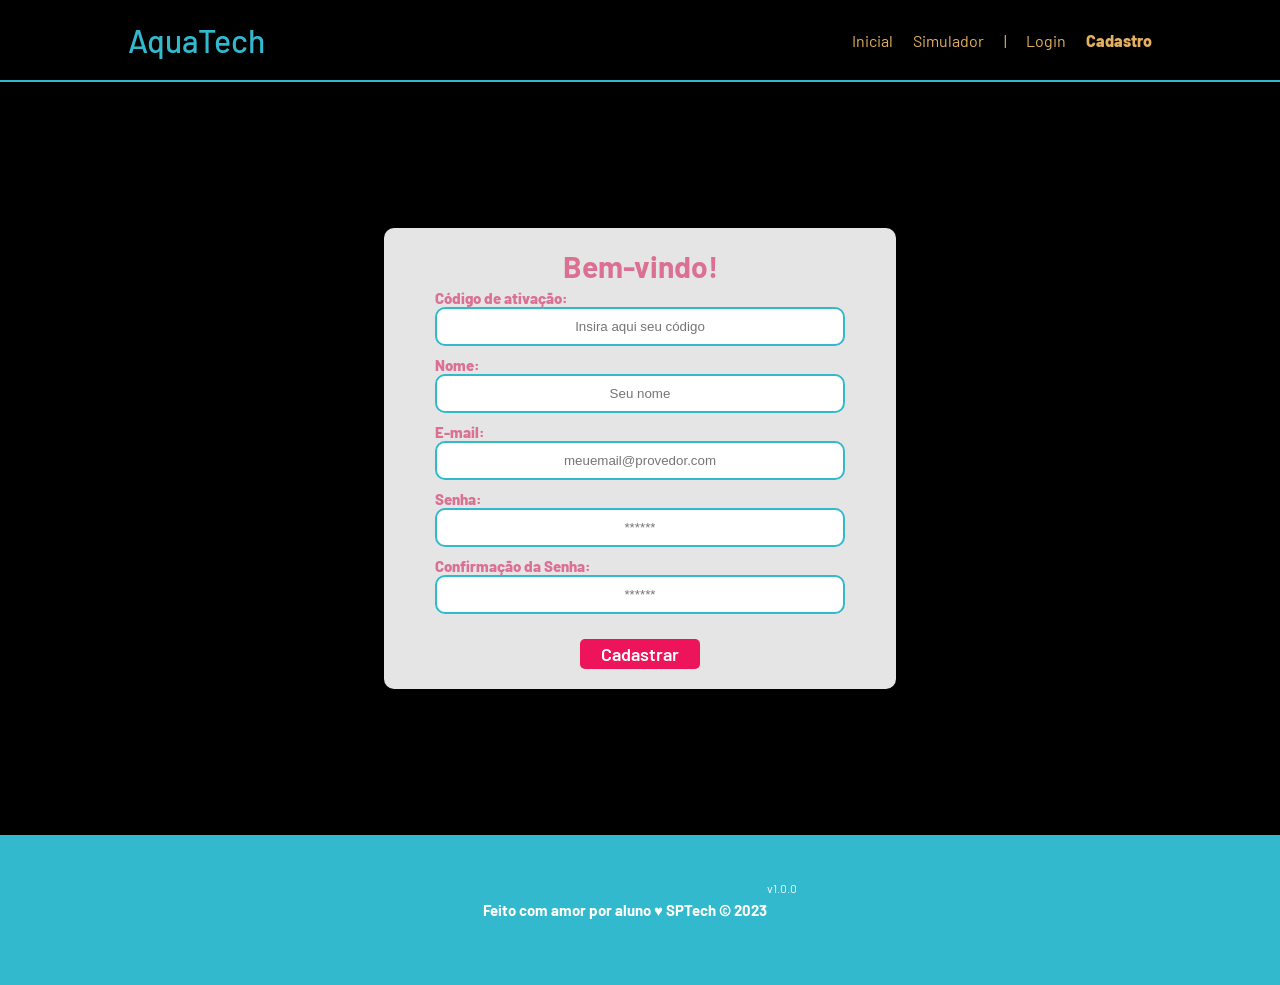
==== public/cadastro.html @ fe88e1b0 "Add Web-Data-Viz ao repositorio." ====
<!DOCTYPE html>
<html lang="pt-br">

<head>
  <meta charset="UTF-8" />
  <meta http-equiv="X-UA-Compatible" content="IE=edge" />
  <meta name="viewport" content="width=device-width, initial-scale=1.0" />

  <title>AquaTech | Cadastro</title>

  <script src="./js/sessao.js"></script>

  <link rel="stylesheet" href="./css/estilo.css" />
  <link rel="icon" href="./assets/icon/favicon2.ico" />
  <link rel="preconnect" href="https://fonts.gstatic.com" />
</head>

<body onload="listar()">
  <!--header inicio-->
  <div class="header">
    <div class="container">
      <h1 class="titulo">AquaTech</h1>
      <ul class="navbar">
        <li>
          <a href="index.html">Inicial</a>
        </li>
        <li>
          <a href="simulador.html">Simulador</a>
        </li>
        <li>|</li>
        <li>
          <a href="login.html">Login</a>
        </li>
        <li class="agora">
          <a href="#">Cadastro</a>
        </li>
      </ul>
    </div>
  </div>
  <!--header fim-->

  <div class="login">
    <div class="alerta_erro">
      <div class="card_erro" id="cardErro">
        <span id="mensagem_erro"></span>
      </div>
    </div>
    <div class="container">
      <div class="card card-cadastro">
        <h2>Bem-vindo!</h2>
        <div class="formulario">
          <!--
                         Para inserir mais um campo, copie uma das inputs abaixo.
                         Assim que inserir vá para o script abaixo.
                     -->
          <div class="campo">
            <span>Código de ativação:</span>
            <input id="codigo_input" type="text" placeholder="Insira aqui seu código" />
          </div>
          <div class="campo">
            <span>Nome:</span>
            <input id="nome_input" type="text" placeholder="Seu nome" />
          </div>
          <div class="campo">
            <span>E-mail:</span>
            <input id="email_input" type="text" placeholder="meuemail@provedor.com" />
          </div>
          <div class="campo">
            <span>Senha:</span>
            <input id="senha_input" type="password" placeholder="******" />
          </div>
          <div class="campo">
            <span>Confirmação da Senha:</span>
            <input id="confirmacao_senha_input" type="password" placeholder="******" />
          </div>
          <button class="botao" onclick="cadastrar()">Cadastrar</button>
        </div>
        <div id="div_aguardar" class="loading-div">
          <img src="./assets/circle-loading.gif" id="loading-gif" />
        </div>

        <div id="div_erros_login"></div>
      </div>
    </div>
  </div>

  <!--footer inicio-->
  <div class="footer">
    <div class="container">
      <h4>Feito com amor por aluno &hearts; SPTech &copy; 2023</h4>
      <span class="version">v1.0.0</span>
    </div>
  </div>
  <!--footer fim-->
</body>

</html>

<script>

  // Array para armazenar empresas cadastradas para validação de código de ativação 
  let listaEmpresasCadastradas = [];

  function cadastrar() {
    // aguardar();

    //Recupere o valor da nova input pelo nome do id
    // Agora vá para o método fetch logo abaixo
    var nomeVar = nome_input.value;
    var emailVar = email_input.value;
    var senhaVar = senha_input.value;
    var confirmacaoSenhaVar = confirmacao_senha_input.value;
    var codigoVar = codigo_input.value;
    var idEmpresaVincular

    // Verificando se há algum campo em branco
    if (
      nomeVar == "" ||
      emailVar == "" ||
      senhaVar == "" ||
      confirmacaoSenhaVar == "" ||
      codigoVar == ""
    ) {
      cardErro.style.display = "block";
      mensagem_erro.innerHTML =
        "(Mensagem de erro para todos os campos em branco)";

      finalizarAguardar();
      return false;
    } else {
      setInterval(sumirMensagem, 5000);
    }

    // Verificando se o código de ativação é de alguma empresa cadastrada
    for (let i = 0; i < listaEmpresasCadastradas.length; i++) {
      if (listaEmpresasCadastradas[i].codigo_ativacao == codigoVar) {
        idEmpresaVincular = listaEmpresasCadastradas[i].id
        console.log("Código de ativação válido.");
        break;
      } else {
        cardErro.style.display = "block";
        mensagem_erro.innerHTML = "(Mensagem de erro para código inválido)";
        finalizarAguardar();
      }
    }

    // Enviando o valor da nova input
    fetch("/usuarios/cadastrar", {
      method: "POST",
      headers: {
        "Content-Type": "application/json",
      },
      body: JSON.stringify({
        // crie um atributo que recebe o valor recuperado aqui
        // Agora vá para o arquivo routes/usuario.js
        nomeServer: nomeVar,
        emailServer: emailVar,
        senhaServer: senhaVar,
        idEmpresaVincularServer: idEmpresaVincular
      }),
    })
      .then(function (resposta) {
        console.log("resposta: ", resposta);

        if (resposta.ok) {
          cardErro.style.display = "block";

          mensagem_erro.innerHTML =
            "Cadastro realizado com sucesso! Redirecionando para tela de Login...";

          setTimeout(() => {
            window.location = "login.html";
          }, "2000");

          limparFormulario();
          finalizarAguardar();
        } else {
          throw "Houve um erro ao tentar realizar o cadastro!";
        }
      })
      .catch(function (resposta) {
        console.log(`#ERRO: ${resposta}`);
        finalizarAguardar();
      });

    return false;
  }

  // Listando empresas cadastradas 
  function listar() {
    fetch("/empresas/listar", {
      method: "GET",
    })
      .then(function (resposta) {
        resposta.json().then((empresas) => {
          empresas.forEach((empresa) => {
            listaEmpresasCadastradas.push(empresa);

            console.log("listaEmpresasCadastradas")
            console.log(listaEmpresasCadastradas[0].codigo_ativacao)
          });
        });
      })
      .catch(function (resposta) {
        console.log(`#ERRO: ${resposta}`);
      });
  }

  function sumirMensagem() {
    cardErro.style.display = "none";
  }
</script>
---- public/css/estilo.css ----
@import url('https://fonts.googleapis.com/css2?family=Barlow:ital,wght@0,100;0,200;0,300;0,400;0,500;0,600;0,700;0,800;0,900;1,100;1,200;1,300;1,400;1,500;1,600;1,700;1,800;1,900&display=swap');

body {
  margin: 0;
  padding: 0;
  font-family: 'Barlow', 'Segoe UI', 'Segoe UI', Tahoma, Geneva, Verdana, sans-serif;
  background-color: black;
}

:root {
  --tamanho-header: 80px;
  --tamanho-banner: calc(100vh - var(--tamanho-header) - var(--tamanho-footer) - 2px);
  --tamanho-simulador: calc(100vh - var(--tamanho-header) - var(--tamanho-footer) - 2px);
  --tamanho-login: calc(100vh - var(--tamanho-header) - var(--tamanho-footer) - 2px);
  --tamanho-footer: 65px;
}

.container {
  display: flex;
  width: 80%;
  margin: auto;
}

.header {
  height: var(--tamanho-header);
  border-bottom: 2px solid #32b9cd;
}

.header .container {
  justify-content: space-between;
  align-items: center;
  height: 100%;
}

.header a {
  text-decoration: none;
  color: #e3b062;
}

.agora {
  font-weight: 800;
}

.navbar {
  width: 300px;
  display: flex;
  align-items: center;
  justify-content: space-between;
  list-style: none;
  color: #e3b062;
}

.titulo {
  color: #32b9cd;
  width: fit-content;
  font-weight: 500;
}

.header h1 {
  margin: 0;
}

/* BANNER */

.banner {
  height: var(--tamanho-banner);
  color: white;
  background-image: url('../assets/imgs/bg-jelly-fish-para-home.png');
  background-size: cover;
}

.banner .container {
  justify-content: center;
  align-items: center;
  height: 100%;
}

.banner .container p {
  width: 50%;
  margin: 0;
  padding: 0;
  font-size: 36px;
}

.banner .container span {
  font-weight: 800;
}

/* MISSÃO VISÃO VALORES */

.social {
  background-color: #e5e5e5;
  display: flex;
}

.social .container {
  justify-content: center;
}

.box img {
  width: 170px;
}

.social .container .boxes {
  display: flex;
  justify-content: space-between;
  width: 100%;
  padding: 30px 0;
}

.social p {
  text-align: center;
}

.box {
  display: flex;
  flex-direction: column;
  align-items: center;
}

/* FOOTER */

.footer {
  background-color: #32b9cd;
  height: 150px;
  color: #fff;
  display: flex;
  font-size: 15px;
}

.footer .container {
  justify-content: center;
  text-align: center;
}

.footer .container .version {
  font-size: 12px;
}

/* LOGIN */

.login {
  height: var(--tamanho-login);
  background-image: url('../assets/imgs/bg-jelly-fish-para-home.png');
  background-size: cover;
}

.login .container {
  justify-content: center;
  align-items: center;
  height: 100%;
}

.card {
  width: 50%;
  background-color: #e5e5e5;
  border-radius: 10px;
  display: flex;
  align-items: center;
  justify-content: space-evenly;
  color: palevioletred;
  flex-direction: column;
  height: fit-content;
  padding: 20px 0;
}

.card h2 {
  margin: 0;
  font-size: 30px;
}

.formulario {
  display: flex;
  height: 90%;
  width: 80%;
  justify-content: space-around;
  flex-direction: column;
}

.formulario span {
  font-size: 15px;
  font-weight: 800;
}

.formulario input {
  border: 2px solid #32b9cd;
  text-align: center;
  border-radius: 10px;
  margin: 0;
}

.formulario select {
  border: 2px solid #32b9cd;
  background-color: white;
  color: gray;
  height: 36px;
  text-align: center;
  border-radius: 10px;
  margin: 0;
}

.campo {
  display: flex;
  flex-direction: column;
  justify-content: start;
  padding: 5px 0;
}

.botao {
  cursor: pointer;
  font-family: "Barlow", sans-serif;
  border: 0;
  border-radius: 5px;
  font-weight: 600;
  font-size: 18px;
  color: #fff;
  background-color: #ED145B;
  width: 120px;
  height: 30px;
  align-self: center;
  margin-top: 20px;
}

.loading-div {
  width: 50px;
  display: none;
}

.loading-div img {
  height: 50px;
  width: 50px;
}

#div_erros_login {
  display: none
}

/* FORMULARIO */

.alerta_erro{
  display: flex;
  justify-content: flex-end;
}

.card_erro {
  display: none;
  background-color: #fff;
  color: black;
  width: 230px;
  position: fixed;
  border-radius: 4px;
  border: #ED145B 3px solid;
  padding: 10px;
  margin-right: 10%;
}

.card_erro #mensagem_erro{
  font-weight: 500;
  font-size: 20px;
}

.formulario .tipo_campo {
  font-size: 20px;
  font-weight: 600 !important;
}

.formulario {
  display: flex;
  flex-direction: column;
}

input {
  margin-bottom: 10px;
  border: 2px solid #32b9cd;
  padding: 10px;
  text-align: center;
  border-radius: 10px;
}

.btn {
  font-family: "Barlow", sans-serif;
  border: 0;
  border-radius: 5px;
  font-weight: 600;
  font-size: 18px;
  padding: 10px 15px;
  color: white;
  background-color: #ED145B;
  width: 120px;
  align-self: center;
  margin-top: 5px;
}

.loading-div {
  width: 50px;
  margin: auto;
  display: none;
}

.loading-div img {
  height: 50px;
  width: 50px;
}

/* SIMULADOR */

.simulador {
  color: white;
}

.simulador .container {
  flex-direction: column;
  overflow: scroll; 
  height: var(--tamanho-simulador);
}

/* ALERTA */

#alerta {
  position: absolute;
  right: 0;
  bottom: 0;
}

.mensagem-alarme {
  background-color: white;
  border-radius: 5px;
  width: 300px;
  height: 80px;
  margin: 10px;
  padding: 10px 0;
  display: flex;
  justify-content: space-evenly;
  align-items: center;
}

.mensagem-alarme h3 {
  font-size: 14px;
  margin: 0;
}

.mensagem-alarme .informacao {
  width: 66%;
}

.alarme-sino {
  width: 48px;
  height: 48px;
  animation-name: bell;
  animation-duration: 4s;
  background-image: url('https://cdn-icons-png.flaticon.com/512/1157/1157000.png');
  background-size: cover;
  animation-iteration-count: infinite;
}

@keyframes bell {
  0%   {transform: rotate(25deg)}
  25%  {transform: rotate(-25deg)}
  50%  {transform: rotate(25deg)}
  75%  {transform: rotate(-25deg)}
  100% {transform: rotate(25deg)}
}
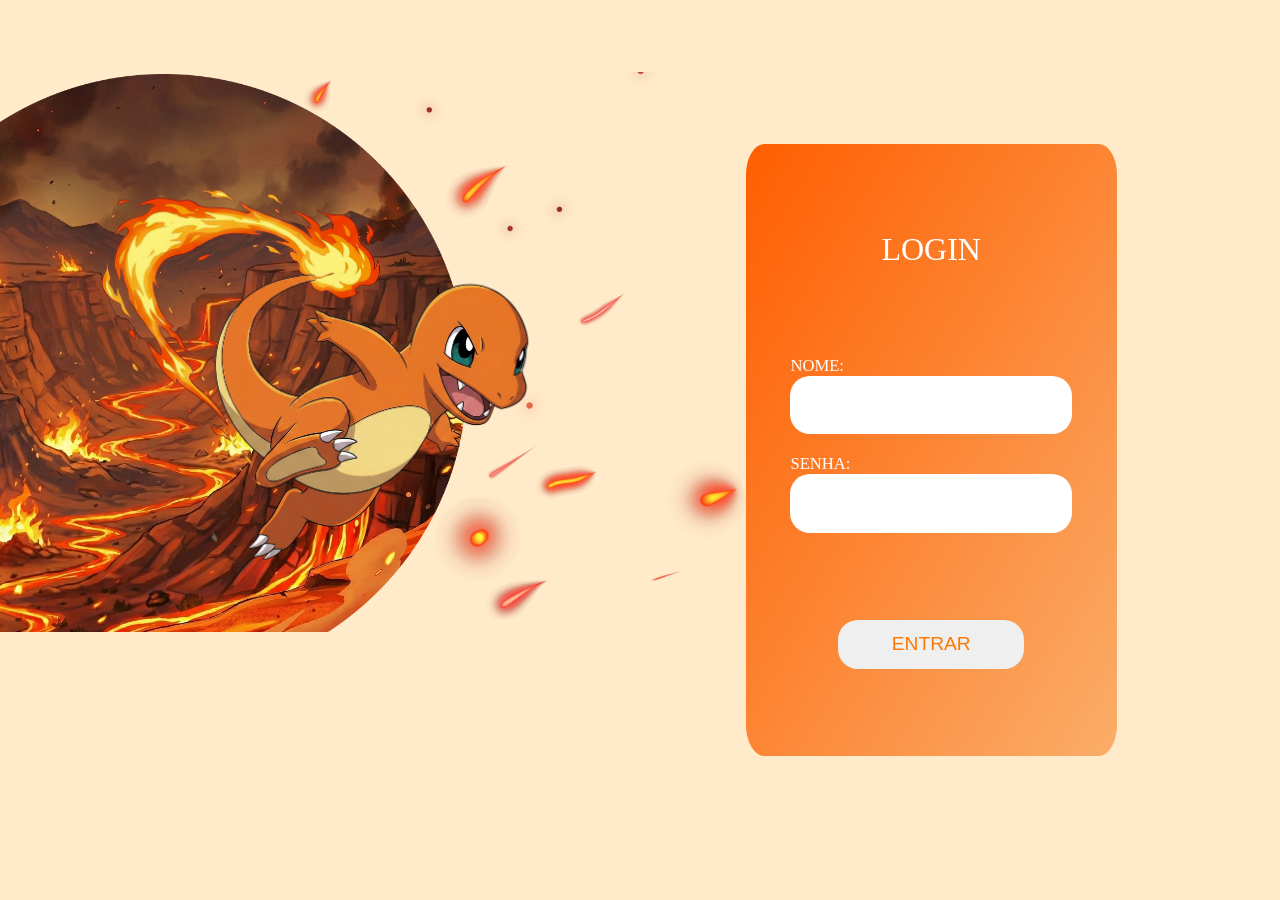
==== commit bbab0d4e: "tela de cadastro com responsividade" ====
--- a/public/cadastro.html
+++ b/public/cadastro.html
@@ -10,90 +10,37 @@
 
   <script src="./js/sessao.js"></script>
 
-  <link rel="stylesheet" href="./css/estilo.css" />
-  <link rel="icon" href="./assets/icon/favicon2.ico" />
+  <link rel="stylesheet" href="./css/cadastro.css" />
   <link rel="preconnect" href="https://fonts.gstatic.com" />
 </head>
 
 <body onload="listar()">
-  <!--header inicio-->
-  <div class="header">
-    <div class="container">
-      <h1 class="titulo">AquaTech</h1>
-      <ul class="navbar">
-        <li>
-          <a href="index.html">Inicial</a>
-        </li>
-        <li>
-          <a href="simulador.html">Simulador</a>
-        </li>
-        <li>|</li>
-        <li>
-          <a href="login.html">Login</a>
-        </li>
-        <li class="agora">
-          <a href="#">Cadastro</a>
-        </li>
-      </ul>
+
+    <div class="main">
+
+    <div class="container-imgs">
+        <img src="assets/imgs/Ellipse 1.png" class="fundo">
+        <img src="assets/imgs/particulasFogo.png" class="particulas">
+        <img src="assets/imgs/Charmander.png" class="charmander">
     </div>
-  </div>
-  <!--header fim-->
 
-  <div class="login">
-    <div class="alerta_erro">
-      <div class="card_erro" id="cardErro">
-        <span id="mensagem_erro"></span>
-      </div>
+
+    <div class="container-login">
+            <span class="login">LOGIN</span>
+
+            <span class="informações">
+             NOME: <br>
+            <input type="text" id="nome_input"> <br><br>
+
+            SENHA: <br>
+            <input type="text" id="senha_input"> <br>
+            </span>
+
+            <button id="entrar">ENTRAR </button>
     </div>
-    <div class="container">
-      <div class="card card-cadastro">
-        <h2>Bem-vindo!</h2>
-        <div class="formulario">
-          <!--
-                         Para inserir mais um campo, copie uma das inputs abaixo.
-                         Assim que inserir vá para o script abaixo.
-                     -->
-          <div class="campo">
-            <span>Código de ativação:</span>
-            <input id="codigo_input" type="text" placeholder="Insira aqui seu código" />
-          </div>
-          <div class="campo">
-            <span>Nome:</span>
-            <input id="nome_input" type="text" placeholder="Seu nome" />
-          </div>
-          <div class="campo">
-            <span>E-mail:</span>
-            <input id="email_input" type="text" placeholder="meuemail@provedor.com" />
-          </div>
-          <div class="campo">
-            <span>Senha:</span>
-            <input id="senha_input" type="password" placeholder="******" />
-          </div>
-          <div class="campo">
-            <span>Confirmação da Senha:</span>
-            <input id="confirmacao_senha_input" type="password" placeholder="******" />
-          </div>
-          <button class="botao" onclick="cadastrar()">Cadastrar</button>
-        </div>
-        <div id="div_aguardar" class="loading-div">
-          <img src="./assets/circle-loading.gif" id="loading-gif" />
-        </div>
+    </div>
 
-        <div id="div_erros_login"></div>
-      </div>
-    </div>
-  </div>
-
-  <!--footer inicio-->
-  <div class="footer">
-    <div class="container">
-      <h4>Feito com amor por aluno &hearts; SPTech &copy; 2023</h4>
-      <span class="version">v1.0.0</span>
-    </div>
-  </div>
-  <!--footer fim-->
 </body>
-
 </html>
 
 <script>
--- a/public/css/cadastro.css
+++ b/public/css/cadastro.css
@@ -0,0 +1,102 @@
+* {
+    margin: 0;
+    padding: 0;
+    box-sizing: border-box;
+
+}
+
+html, body {
+    background-color: #FFEAC9;
+    height: 100%;
+}
+
+.main{
+    display: flex;
+    justify-content: space-around;
+    height: 100%;
+
+}
+
+
+.container-imgs img {
+    position: absolute;
+}
+
+.fundo {
+    width: 36.49%;
+    top:8.2%;
+    left: 0%;
+    z-index: 2;
+
+}
+
+.particulas {
+   width: 75%;
+    top: 8%;
+    left: 11%;
+    z-index: 1;
+}
+
+.charmander {
+    width: 35%;
+    top: 18%;
+    left: 8%;
+    z-index: 3;
+}
+
+.container-login {
+
+    display: flex;
+    position: relative;
+    background: linear-gradient(to bottom right, #FF5E00, #FAAD69);
+    color: white;
+    height: 68%;
+    width: 29%;
+    min-width: 25%;
+    max-width: 29%;         
+    top: 16%;
+    left: 5%;
+    border-radius: 5%;
+    justify-content: space-evenly;
+    align-items: center;
+    flex-direction: column;
+    z-index: 2;
+}
+
+
+.login {
+    font-size: 2rem;
+    text-align: center;
+    font-size: clamp(1.8vw, 2.5vw, 3.1vw);
+
+}
+
+.informações {
+    font-size: clamp(1.2vw, 1.5vw, 1.3vw);
+
+}
+
+input {
+    width: 22vw;
+    height: 6.5vh;
+    border: none;
+    border-radius: 20px;
+    font-size: clamp(0.8vw, 1vw, 1.1vw);
+    
+}
+
+
+   button{
+    width: 50%;
+    height: 8%;
+    border: none;
+    border-radius: 20px;
+    font-size: clamp(1.2vw, 1.5vw, 1.8vw);
+    color: #ff7700;
+    padding: 0;
+}
+     
+     
+          
+
+          
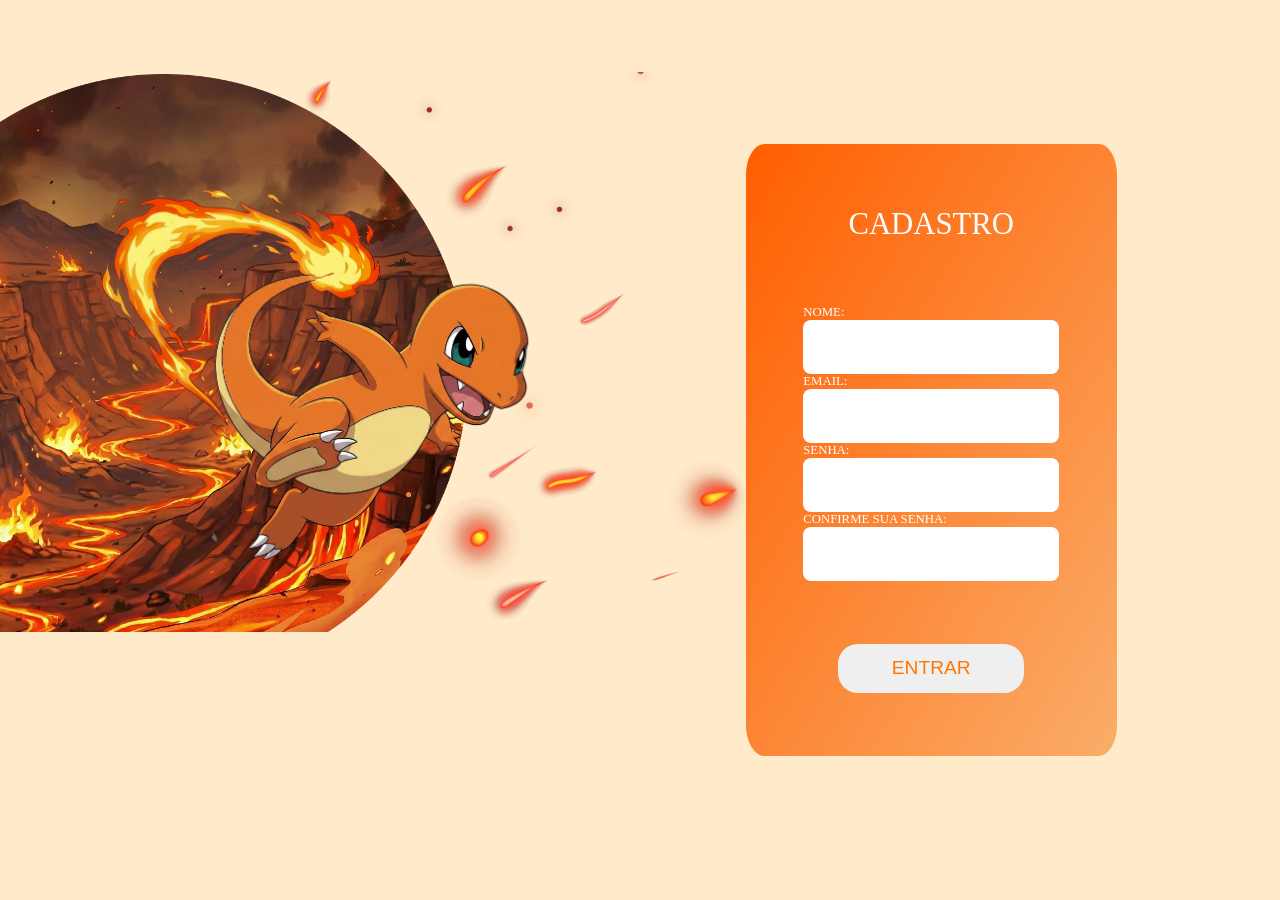
==== commit ce95fda1: "pequenos ajustes na tela de cadastro" ====
--- a/public/cadastro.html
+++ b/public/cadastro.html
@@ -6,13 +6,14 @@
   <meta http-equiv="X-UA-Compatible" content="IE=edge" />
   <meta name="viewport" content="width=device-width, initial-scale=1.0" />
 
-  <title>AquaTech | Cadastro</title>
+  <title>MetaDex | Cadastro</title>
 
   <script src="./js/sessao.js"></script>
 
   <link rel="stylesheet" href="./css/cadastro.css" />
   <link rel="preconnect" href="https://fonts.gstatic.com" />
 </head>
+
 
 <body onload="listar()">
 
@@ -26,14 +27,17 @@
 
 
     <div class="container-login">
-            <span class="login">LOGIN</span>
+            <span class="login">CADASTRO</span>
 
             <span class="informações">
              NOME: <br>
-            <input type="text" id="nome_input"> <br><br>
-
+            <input type="text" id="nome_input" autocomplete="off"> 
+             EMAIL: <br>
+             <input type="text" id="email_input" autocomplete="off"> 
             SENHA: <br>
-            <input type="text" id="senha_input"> <br>
+            <input type="password" id="senha_input" autocomplete="off"> 
+            CONFIRME SUA SENHA:
+            <input type="password" id="confSenha_input" autocomplete="off">
             </span>
 
             <button id="entrar">ENTRAR </button>
--- a/public/css/cadastro.css
+++ b/public/css/cadastro.css
@@ -67,21 +67,25 @@
 .login {
     font-size: 2rem;
     text-align: center;
-    font-size: clamp(1.8vw, 2.5vw, 3.1vw);
+    font-size: clamp(1.6vw, 2.4vw, 2.8vw);
 
 }
 
 .informações {
-    font-size: clamp(1.2vw, 1.5vw, 1.3vw);
+    display: flex;
+    font-size: clamp(0.8vw, 1vw, 1.1vw);
+    flex-direction: column;
+
 
 }
 
 input {
-    width: 22vw;
-    height: 6.5vh;
+    width: 20vw;
+    height: 6vh;
     border: none;
-    border-radius: 20px;
+    border-radius: 8px;
     font-size: clamp(0.8vw, 1vw, 1.1vw);
+    padding-left: 8px;
     
 }
 
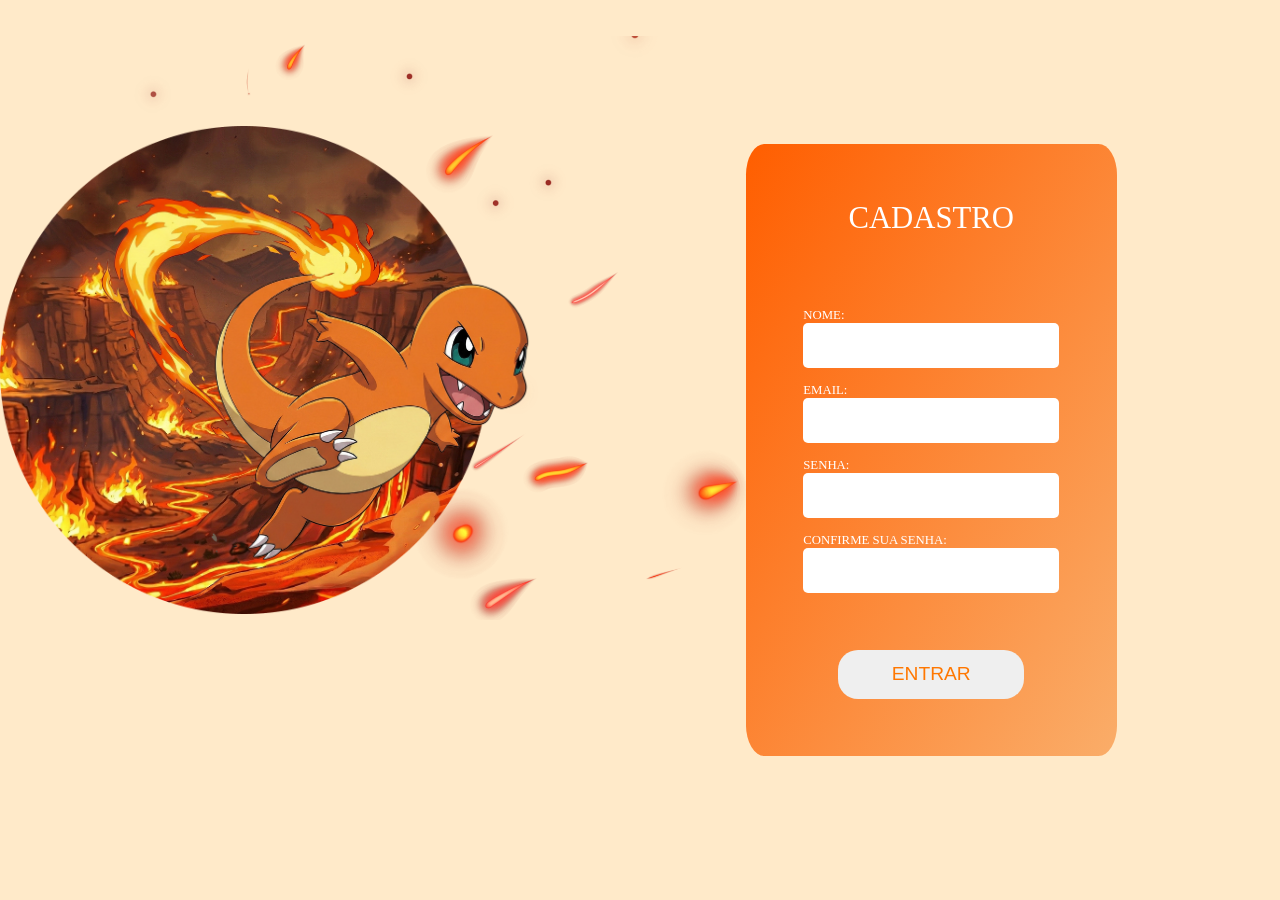
==== commit b71cc632: "front da tela de cadastro finalizada" ====
--- a/public/cadastro.html
+++ b/public/cadastro.html
@@ -5,6 +5,7 @@
   <meta charset="UTF-8" />
   <meta http-equiv="X-UA-Compatible" content="IE=edge" />
   <meta name="viewport" content="width=device-width, initial-scale=1.0" />
+  
 
   <title>MetaDex | Cadastro</title>
 
@@ -20,28 +21,41 @@
     <div class="main">
 
     <div class="container-imgs">
-        <img src="assets/imgs/Ellipse 1.png" class="fundo">
+        <img src="assets/imgs/FundoFOGO.png" class="fundo">
         <img src="assets/imgs/particulasFogo.png" class="particulas">
         <img src="assets/imgs/Charmander.png" class="charmander">
     </div>
 
 
     <div class="container-login">
-            <span class="login">CADASTRO</span>
+  
+    <span class="login">CADASTRO</span>
 
-            <span class="informações">
-             NOME: <br>
-            <input type="text" id="nome_input" autocomplete="off"> 
-             EMAIL: <br>
-             <input type="text" id="email_input" autocomplete="off"> 
-            SENHA: <br>
-            <input type="password" id="senha_input" autocomplete="off"> 
-            CONFIRME SUA SENHA:
-            <input type="password" id="confSenha_input" autocomplete="off">
-            </span>
+    <span class="informações">
 
-            <button id="entrar">ENTRAR </button>
+    <div class="ipt"> 
+    NOME: <br>
+    <input type="text" id="nome_input" autocomplete="off"> 
     </div>
+
+    <div class="ipt">
+      EMAIL: <br>
+     <input type="text" id="email_input" autocomplete="off"> 
+    </div> 
+
+    <div class="ipt">
+      SENHA: <br>
+    <input type="password" id="senha_input" autocomplete="off">  
+    </div> 
+
+    <div class="ipt">   
+    CONFIRME SUA SENHA:
+    <input type="password" id="confSenha_input" autocomplete="off">
+    </div> 
+
+    </span>
+    <button id="entrar">ENTRAR </button>
+    </div> 
     </div>
 
 </body>
--- a/public/css/cadastro.css
+++ b/public/css/cadastro.css
@@ -18,22 +18,24 @@
 }
 
 
+/* PARTE DAS IMAGENS CHARMANDER*/
+
 .container-imgs img {
     position: absolute;
 }
 
 .fundo {
-    width: 36.49%;
-    top:8.2%;
+    width: 38.11%;
+    top:14%;
     left: 0%;
     z-index: 2;
 
 }
 
 .particulas {
-   width: 75%;
-    top: 8%;
-    left: 11%;
+   width: 80%;
+    top: 4%;
+    left: 8%;
     z-index: 1;
 }
 
@@ -44,16 +46,29 @@
     z-index: 3;
 }
 
+.charmander {
+    animation: crescer 1.2s ease-out forwards;
+}
+
+@keyframes crescer {
+    from {
+        transform: scale(0.5);
+    }
+
+    to {
+        transform: scale(1);
+    }
+}
+
+
+/* PARTE DO CADASTRO */
 .container-login {
-
     display: flex;
     position: relative;
     background: linear-gradient(to bottom right, #FF5E00, #FAAD69);
     color: white;
     height: 68%;
-    width: 29%;
-    min-width: 25%;
-    max-width: 29%;         
+    width: 29%;     
     top: 16%;
     left: 5%;
     border-radius: 5%;
@@ -65,7 +80,6 @@
 
 
 .login {
-    font-size: 2rem;
     text-align: center;
     font-size: clamp(1.6vw, 2.4vw, 2.8vw);
 
@@ -75,18 +89,26 @@
     display: flex;
     font-size: clamp(0.8vw, 1vw, 1.1vw);
     flex-direction: column;
+    justify-content: center;
 
 
 }
 
 input {
     width: 20vw;
-    height: 6vh;
+    height: 5vh;
     border: none;
-    border-radius: 8px;
+    border-radius: 5px;
     font-size: clamp(0.8vw, 1vw, 1.1vw);
-    padding-left: 8px;
+    padding-left: 15px;
     
+}
+
+.ipt{
+    display: flex;
+    justify-content: center;
+    flex-direction: column;
+    padding-top: 15px;
 }
 
 
@@ -100,7 +122,66 @@
     padding: 0;
 }
      
-     
+  /* IPAD  MINI */
+
+
+  @media (max-width: 1024px){
+
+   .main{
+    display: flex;
+    justify-content: center;
+}
+
+
+    .container-login{
+    position: sticky;
+    width: 57vw;
+    height: 76vw;
+}
+
+    .login{
+    font-size: 35px;
+
+    }
+
+    input {
+    width: 320px;
+    height: 40px;
+}
+
+    .ipt{
+        font-size: 18px;
+
+    }
+
+.fundo {
+    width: 60%;
+    top:51%;
+    left: 8%;
+    z-index: 2;
+
+}
+
+.particulas {
+   width: 100%;
+    top: 50%;
+    left: 2%;
+    z-index: 1;
+}
+
+.charmander {
+    width: 45%;
+    top: 65%;
+    left: 2%;
+    z-index: 3;
+    transform: scaleX(-1) rotate(-15deg);
+
+}
+
+button{
+    font-size: 22px;
+}
+  }
           
 
           
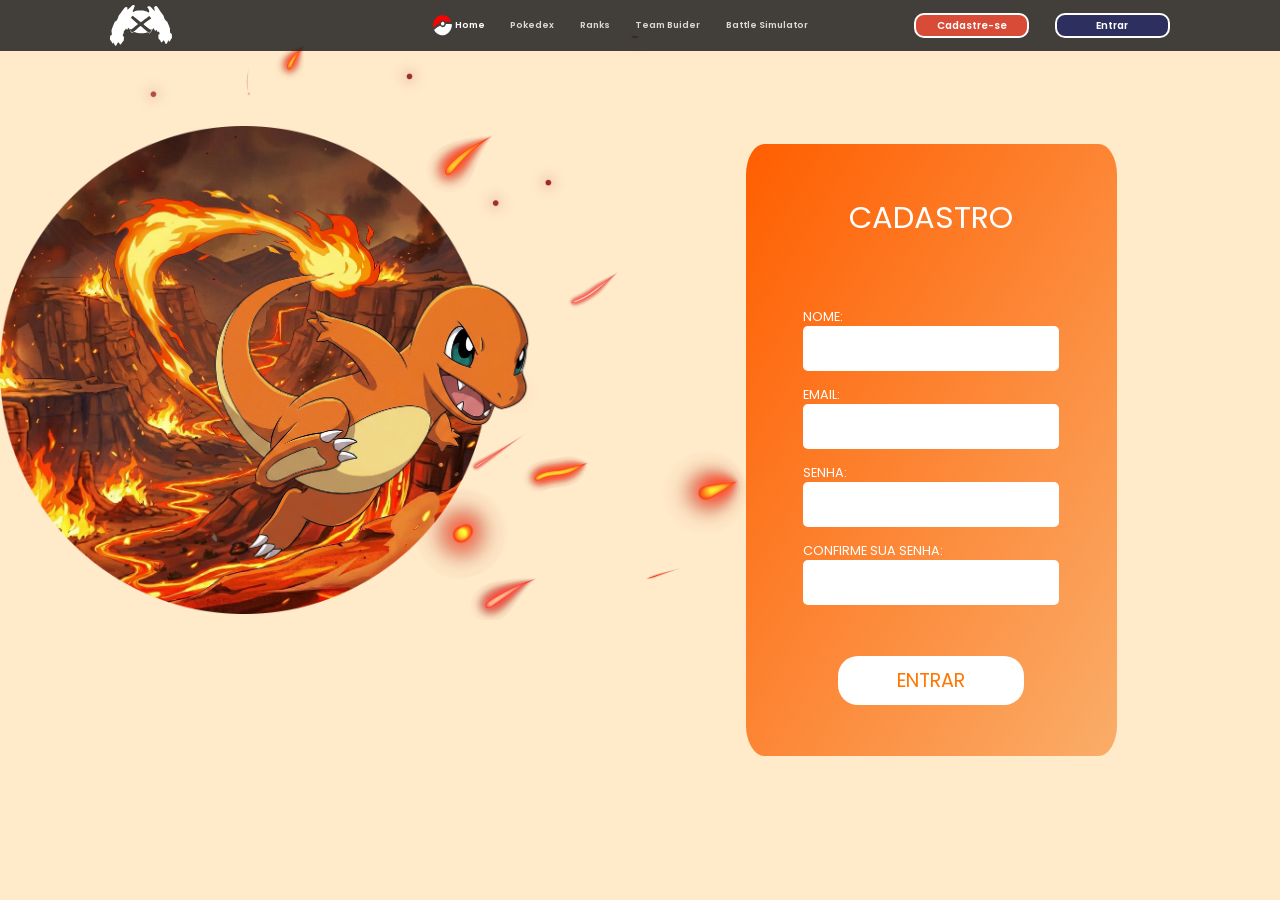
==== commit cb2101bc: "Conectando as paginas" ====
--- a/public/cadastro.html
+++ b/public/cadastro.html
@@ -11,12 +11,62 @@
 
   <script src="./js/sessao.js"></script>
 
+  <link rel="stylesheet" href="css/LandingPage.css">
+  <link rel="stylesheet" href="css/global.css">
   <link rel="stylesheet" href="./css/cadastro.css" />
   <link rel="preconnect" href="https://fonts.gstatic.com" />
+  <script src="js/sideBar.js"></script>
 </head>
 
 
-<body onload="listar()">
+<body>
+
+  <!-- Inicio Navbar -->
+
+    <nav class="Nav-Container">
+
+      <img onclick="Side('Open')" id="options" src="assets/icon/Icon-Hanburguer.svg" alt="">
+      <img id="logo" src="./assets/icon/Logo-Nav.svg" alt="">
+
+      <ul class="Nav-Options">
+        <li class="Selected" ><img src="./assets/icon/Icon-NavSelected.svg" alt=""><a href="index.html">Home</a></li> 
+        <li><a href="cadastro.html">Pokedex</a></li>
+        <li><a href="cadastro.html">Ranks</a></li>
+        <li><a href="cadastro.html">Team Buider</a></li>
+        <li><a href="cadastro.html">Battle Simulator</a></li>
+      </ul>
+
+      <div class="Button-Container">
+        <button class="Button-Nav Cadastro" onclick="window.location.href='./cadastro.html'" >Cadastre-se</button>
+        <button class="Button-Nav Login" onclick="window.location.href='./login.html'" >Entrar</button>
+      </div>
+    </nav>
+
+    <aside style="display: none;" class="Side-Container">
+      
+      <button onclick="Side('Close')"><img id="Close-Side" src="assets/icon/Icon-Close.svg" alt=""></button>
+
+      <div class="Side-Flex">
+        <div class="Perfil">
+
+          <img src="assets/icon/Icon-User.svg" alt="">
+          <button class="Button-Side Login-Side" onclick="window.location.href='./login.html'" >Entrar</button>
+
+        </div>
+
+        <ul class="Side-Options">
+          <li class="Selected" ><img src="./assets/icon/Icon-NavSelected.svg" alt=""><a href="index.html">Home</a></li> 
+          <li><a href="cadastro.html">Pokedex</a></li>
+          <li><a href="cadastro.html">Ranks</a></li>
+          <li><a href="cadastro.html">Team Buider</a></li>
+          <li><a href="cadastro.html">Battle Simulator</a></li>
+        </ul>
+
+        <img class="Side-Logo" src="./assets/icon/Logo-Nav.svg" alt="">
+      </div>
+    </aside>
+
+    <!-- Fim Navbar -->
 
     <div class="main">
 
--- a/public/css/LandingPage.css
+++ b/public/css/LandingPage.css
@@ -0,0 +1,994 @@
+/* Inicio Banner css */
+
+.Container{
+
+    grid-template-areas: 
+    "Banner"
+    "Card"
+    "Section"
+    "Footer"
+    ;
+
+}
+
+.Banner-Container{
+
+    grid-area: Banner;
+    display: grid;
+    grid-template-columns: 1fr 1fr;
+    grid-template-areas: "texto img";
+    background: linear-gradient(180deg, rgba(209, 62, 125, 0.25) 4.7%, rgba(45, 48, 95, 0.25) 51.26%, rgba(255, 255, 255, 0.00) 97.81%);;
+    
+}
+
+.Text-Banner {
+
+    grid-area: texto;
+    display: flex;
+    flex-direction: column;
+    justify-content: center;
+    margin: 10% 0;
+    margin-left: 10%;
+    height: 80%;
+
+}
+
+.Text-Banner h1 {
+
+    font-size: 4.5vw;
+    
+}
+
+.Text-Banner span{
+
+    background: linear-gradient(90deg, var(--Text-verde01) 0%, var(--Text-verde02) 100%);
+    background-clip: text;
+    -webkit-background-clip: text;
+    -webkit-text-fill-color: transparent;
+
+}
+
+.Text-Banner p{
+
+    width: 80%;
+    font-size: 1.6vw;
+    margin-bottom: 5%;
+
+}
+
+.Button{
+
+    width: 50%;
+    height: 50%;
+    border-radius: 50vw;
+    background: linear-gradient(92deg, var(--Button-verde01) 4.91%, var(--Button-verde02) 95.01%);
+    color: #FFF;
+    font-size: 1vw;
+    font-weight: 600;
+    cursor: pointer;
+
+}
+
+.Button:hover{
+
+    box-shadow: 0 0 13.8px 7px rgba(29, 186, 84, 0.50);
+    transform: scale(1.1);
+
+}
+
+.Img-Banner {
+
+    grid-area: img;
+    position: relative;
+
+}
+
+#cenario {
+
+    width: 52vw;
+    position: absolute;
+    top: -21%;
+    right: -17%;
+    z-index: -1000;
+
+}
+
+#bulba{
+
+    width: 45vw;
+    position: relative;
+    top: 15%;
+    right: 5%;
+
+}
+
+@keyframes ParallaxBulba {
+    0% {
+        
+        transform: scale(0.7) translateX(5%);
+    }
+}
+
+#bulba {
+
+    animation: ParallaxBulba 0.9s ;
+
+}
+
+/* Fim Banner css */
+
+/* Inicio Cards */
+
+.Cards-Container{
+
+    grid-area: Card;
+    display: flex;
+    flex-direction: column;
+    margin-top: 7%;
+    align-items: center;
+
+}
+
+.Cards-Container h2 {
+
+    font-size: 3vw;
+    width: 65%;
+    flex-direction: column;
+    text-align: center;
+
+}
+
+.Cards-Container h2 span {
+
+    color: #DD5C00;
+
+}
+
+.Flex-Box{
+
+    display: flex;
+    flex-direction: row;
+    width: 80vw;
+    justify-content: space-between;
+    align-items: center;
+}
+
+.Card {
+
+    background-color: aqua;
+    width: 24vw;
+    height: 30vw;
+    border: #FFF solid .4vw;
+    border-radius: 2vw;
+    display: flex;
+    flex-direction: column;
+    align-items: center;
+    padding: 3%;
+    margin-top: 2%;
+    color: #FFF;
+
+}
+
+.Pokedex{
+
+    background-color: #00A310;
+    text-align: center;
+    font-size: 1.2vw;
+    gap: 5%;
+
+}   
+
+.Pokedex img{
+
+    width: 4vw;
+
+}  
+
+.Team-Buider {
+
+    background-color: #DD5C00;
+    text-align: center;
+    font-size: 1.2vw;
+    gap: 5%;
+
+}
+
+.Team-Buider img{
+
+    width: 5vw;
+
+}
+
+.Simulator {
+
+    background-color: #0C0075;
+    text-align: center;
+    font-size: 1.2vw;
+    gap: 5%;
+
+}
+
+.Simulator img {
+
+    width: 5vw;
+
+}
+
+.Background-Cards{
+
+    position: absolute;
+    width: 100vw;
+    height: 45vw;
+
+}
+
+#back {
+
+    position: absolute;
+    width: 100vw;
+    bottom: 0;
+    z-index: -1000;
+
+}
+
+#front {
+
+    position: absolute;
+    width: 100vw;
+    bottom: -1%;
+    z-index: 100;
+
+}
+
+/* Fim Card */
+
+/* Inicio Section Koridon Miraidon */
+
+.Section-Conteiner {
+
+    grid-area: Section;
+    margin-top: 10%;
+    display: grid;
+    grid-template-areas: 
+    "Koraidon"
+    "Miraidon";
+    width: 100vw;
+    justify-content: center;
+
+}
+
+#Prefab-Img{
+
+    position: absolute;
+    z-index: -100;
+    justify-self: center;
+    width: 100vw;
+
+}
+
+#Prefab-Img-Cell{
+
+    display: none;
+
+}
+
+#Koraidon-Cell, #Miraidon-Cell {
+
+    display: none;
+
+}
+
+.Koraidon{
+
+    grid-area: Koraidon;
+    display: grid;
+    grid-template-areas: "Img Texto";
+    justify-content: center;
+    align-items: center;
+
+}
+
+#Koraidon{
+
+    grid-area: Img;
+    width: 45vw;
+
+}
+
+.Text-Koraidon{
+
+    grid-area: Texto;
+    width: 35vw;
+    height: 20vw;
+    display: flex;
+    flex-direction: column;
+    justify-content: center;
+    align-items: center;
+    text-align: center;
+    gap: 5%;
+
+}
+
+.Text-Koraidon h3 {
+
+    font-size: 2.5vw;
+
+}
+
+.Text-Koraidon h3 span {
+
+    background-color: var(--Laranja-koraidon);
+    background-clip: text;
+    -webkit-background-clip: text;
+    -webkit-text-fill-color: transparent;
+
+}
+
+.Text-Koraidon p {
+
+    font-size: 1.5vw;
+
+}
+
+.Text-Koraidon .Button {
+
+    height: 12%;
+    background: var(--Laranja-koraidon);
+
+}
+
+.Text-Koraidon .Button:hover{
+
+    box-shadow: 0 0 13.8px 7px rgba(255, 107, 9, 0.5);
+
+}
+
+.Miraidon{
+
+    grid-area: Miraidon;
+    display: grid;
+    grid-template-areas: "Texto Img";
+    justify-content: center;
+    align-items: center;
+    gap: 3%;
+
+}
+
+#Miraidon {
+
+    grid-area: Img;
+    width: 35vw;
+
+}
+
+.Text-Miraidon{
+
+    grid-area: Texto;
+    width: 35vw;
+    height: 20vw;
+    display: flex;
+    flex-direction: column;
+    justify-content: center;
+    align-items: center;
+    text-align: center;
+    gap: 5%;
+
+}
+
+.Text-Miraidon h3 {
+
+    font-size: 2.5vw;
+
+}
+
+.Text-Miraidon h3 #destaque {
+
+    background-color: var(--Azul-miraidon);
+    background-clip: text;
+    -webkit-background-clip: text;
+    -webkit-text-fill-color: transparent;
+
+}
+
+.Text-Miraidon p {
+
+    font-size: 1.5vw;
+
+}
+
+.Text-Miraidon .Button {
+
+    height: 12%;
+    background: var(--Azul-miraidon);
+
+}
+
+.Text-Miraidon .Button:hover{
+
+    box-shadow: 0 0 13.8px 7px rgba(111, 9, 255, 0.5);
+
+}
+
+/* Fim Section Koridon Miraidon */
+
+/* Inicio Footer */
+
+.Footer-Container{
+
+    grid-area: Footer;
+    width: 100vw;
+    height: 23vw;
+    margin-top: 10%;
+    display: grid;
+    grid-template-areas: 
+    "Logo Recursos Contatos Nada"
+    "Texto Texto Texto Texto";
+    grid-template-columns: 1.3fr .7fr .7fr 1.3fr;
+    color: #FFF;
+    
+}
+
+.Logo-Footer{
+
+    grid-area: Logo;
+    margin:  10% 0 0 10%;
+    display: flex;
+    flex-direction: column;
+
+}
+
+.Logo-Footer img{
+
+    width: 15vw;
+
+}
+
+.Redes-Footer{
+
+    width: 50%;
+    display: flex;
+    justify-content: space-between;
+    margin-top: 5%;
+
+}
+
+.Redes-Footer img {
+
+    width: 20%;
+
+}
+
+.Recursos-Footer{
+
+    grid-area: Recursos;
+    margin-top: 10%;
+    display: flex;
+    flex-direction: column;
+    gap: 2%;
+    font-size: 1.2vw;
+    
+
+}
+
+.Recursos-Footer ul{
+
+    display: flex;
+    flex-direction: column;
+    gap: 3%;
+    color: #FAFAFA;
+    font-size: 1vw;
+
+
+}
+
+.Contatos-Footer{
+
+    grid-area: Contatos;
+    margin-top: 10%;
+    display: flex;
+    flex-direction: column;
+    gap: 5%;
+    font-size: 1.2vw;
+    
+
+}
+
+
+.Contatos-Footer ul{
+
+    display: flex;
+    flex-direction: column;
+    gap: 5%;
+    color: #FAFAFA;
+    font-size: 1vw;
+
+}
+
+
+.Text-Footer{
+
+    display: flex;
+    flex-direction: column;
+    justify-content: center;
+    align-items: center;
+    grid-area: Texto;
+    font-size: .8vw;
+    gap: 2%;
+
+}
+
+hr {
+
+    background: #FFF;
+    height: 1px;
+    width: 50vw;
+}
+
+.Footer-Container #backgroundFooter{
+
+    width: 100%;
+    position: absolute;
+    z-index: -1;
+
+
+}
+
+/* Fim Footer */
+
+/* Inicio Responsividade */
+
+@media (max-width: 768px) {
+
+    .Nav-Container{
+
+        height: 8vw;
+        justify-content: space-between;
+
+    }
+
+    #options{
+
+        display: flex;
+        padding-left: 10%;
+        width: 15%;
+
+    }
+        
+    .Nav-Options {
+
+        display: none;
+        
+    }
+
+    .Login{
+
+        display: none;
+
+    }
+
+    .Cadastro {
+
+        font-size: 1.2vw;
+
+    }
+
+    .Side-Container{
+
+        position: fixed;
+        left: 0;
+        z-index: 1000;
+        background-color: #343334;
+        width: 50vw;
+        height: 100vh;
+
+    }
+
+    .Side-Flex{
+
+        width: 100%;
+        height: 100vh;
+        display: flex;
+        flex-direction: column;
+        align-items: center;
+        justify-content: start;
+        gap: 5%;
+
+    }
+
+    #Close-Side{
+
+        width: 7vw;
+        position: absolute;
+        right: 5%;
+
+    }
+
+    .Perfil {
+
+        display: flex;
+        flex-direction: column;
+        align-items: center;
+        justify-content: center;
+        margin-top: 5%;
+        gap: 5%;
+
+    }
+
+    .Perfil img {
+
+        width: 20vw;
+
+    }
+
+    .Button-Side {
+
+        color: #FFFFFF;
+        font-size: 2vw;
+        font-weight: 600;
+        width: 20vw;
+        height: 7vw;
+        border-radius: 10px;
+        border: 2px solid #FFF;
+        cursor: pointer;
+        background-color: var(--Azul-miraidon);
+
+    }
+
+    .Side-Options {
+
+        display: flex;
+        flex-direction: column;
+        align-items: start;
+        color: #fff;
+        font-size: 3vw;
+        font-weight: 600;
+        gap: 5%;
+        
+    }
+
+    .Side-Logo{
+
+        position: absolute;
+        bottom: 5%;
+        width: 15vw;
+
+    }
+
+    .Selected {
+
+        display: flex;
+        align-items: center;
+        gap: 5%;
+
+    }
+
+    #cenario {
+
+        width: 68vw;
+        top: -8%;
+        right: -50%;
+
+    }
+
+    #bulba {
+
+        width: 65vw;
+        position: absolute;
+        top: 16%;
+        right: -25%;
+
+    }
+
+    .Text-Banner{
+
+        margin-top: 14%;
+
+    }
+
+    .Text-Banner h1{
+
+        font-size: 5.5vw;
+        width: 55vw;
+
+    }
+
+    .Text-Banner p {
+
+        font-size: 2.5vw;
+        width: 46vw;
+
+    }
+
+
+    .Button {
+
+        align-self: center;
+        height: 5vw;
+        width: 30vw;
+        font-size: 1.5vw;
+
+    }
+
+    .Cards-Container {
+
+        margin-top: 15%;
+        overflow: hidden;
+
+    }
+
+    .Background-Cards{
+
+        height: 115vw;
+        overflow: hidden;
+        pointer-events: none
+
+    }
+
+    #back {
+
+        width: 125%;
+        left: -11%;
+
+    }
+
+    #front {
+
+        width: 125%;
+        left: -11%;
+
+    }
+
+    .Cards-Container{
+
+        margin-bottom: 10%;
+
+    }
+
+    .Cards-Container h2 {
+
+        width: 90vw;
+        font-size: 4.5vw;
+        margin-bottom: 5%;
+
+    }
+
+    .Flex-Box {
+
+        width: 100vw;
+        overflow-x: auto;
+        scroll-snap-type:x mandatory;
+        -webkit-overflow-scrolling: touch;
+        gap: 8%;
+        padding: 0 20vw;
+
+    }
+
+    .Flex-Box::-webkit-scrollbar {
+        display: none;
+    }
+
+    .Card {
+
+        width: 60vw;
+        height: 90vw;
+        flex-shrink: 0;
+        scroll-snap-align: center;
+        border-radius: 7vw;
+        
+    }
+
+    .Pokedex{
+
+        text-align: center;
+        font-size: 3.5vw;
+
+    } 
+
+    .Pokedex h3{
+
+        font-size: 3.5vw;
+
+    } 
+
+    .Pokedex img{
+
+        margin-top: 10%;
+        width: 10vw;
+
+    }
+
+    .Team-Buider{
+
+        text-align: center;
+        font-size: 3.5vw;
+
+    } 
+
+    .Team-Buider img{
+
+        margin-top: 10%;
+        width: 10vw;
+
+    }
+
+    .Simulator{
+
+        text-align: center;
+        font-size: 3.5vw;
+
+    } 
+
+    .Simulator img{
+
+        margin-top: 10%;
+        width: 10vw;
+
+    }
+
+    .Section-Conteiner{
+
+        margin-bottom: 20%;
+
+    }
+
+    #Prefab-Img{
+
+        display: none;
+
+    }
+
+    #Prefab-Img-Cell{
+
+        display: block;
+        position: absolute;
+        z-index: -1;
+
+    }
+
+    #Koraidon-Cell {
+
+        display: block;
+        position: relative;
+        top: 10%;
+        left: -20%;
+
+
+    }
+    
+    #Miraidon-Cell {
+
+        display: block;
+        position: relative;
+        top: 10%;
+        right: -39%;
+
+    }
+
+    #Koraidon, #Miraidon {
+
+        display: none;
+        
+
+    }
+
+    .Koraidon{
+
+        position: relative;
+        left: 8%;
+        gap: 15%;
+
+    }
+    
+    .Text-Koraidon{
+
+        position: absolute;
+        top: 0%;
+        right: 10%;
+        text-align: end;
+        align-items: end;
+        width: 63vw;
+        height: 50vw;
+
+    }
+
+    .Text-Koraidon h3{
+
+        font-size: 5.5vw;
+        width: 63vw;
+
+    }
+
+    .Text-Koraidon p{
+
+        font-size: 3.5vw;
+        width: 55vw;
+
+    }
+
+    .Text-Koraidon .Button {
+
+        align-self: end;
+        width: 70%;
+        height: 7vw;
+        
+
+    }
+
+    .Miraidon{
+
+        position: relative;
+        gap: 6%;
+
+    }
+
+    .Text-Miraidon{
+
+        position: absolute;
+        top: 0%;
+        left: -10%;
+        text-align: start;
+        align-items: start;
+        width: 63vw;
+        height: 50vw;
+
+    }
+
+    .Text-Miraidon h3{
+
+        font-size: 5.5vw;
+        width: 64vw;
+
+    }
+
+    #white{
+
+        color: #FFF;
+        font-size: 5.5vw;  
+        width: 64vw;
+
+    }
+
+    .Text-Miraidon p{
+
+        font-size: 3.5vw;
+        width: 52vw;
+
+    }
+
+    .Text-Miraidon .Button {
+
+        align-self: start;
+        width: 70%;
+        height: 7vw;
+        
+    }
+
+    .Recursos-Footer{
+
+        font-size: 2vw;
+
+    }
+
+    .Recursos-Footer ul{
+
+        font-size: 1.5vw;
+
+
+    }
+
+    .Contatos-Footer{
+
+        font-size: 2vw;
+        
+    }
+
+
+    .Contatos-Footer ul{
+
+        font-size: 1.5vw;
+
+    }
+
+}
+
+/* Fim Responsividade */
--- a/public/css/global.css
+++ b/public/css/global.css
@@ -0,0 +1,165 @@
+@import url('https://fonts.googleapis.com/css2?family=Poppins:ital,wght@0,100;0,200;0,300;0,400;0,500;0,600;0,700;0,800;0,900;1,100;1,200;1,300;1,400;1,500;1,600;1,700;1,800;1,900&display=swap');
+
+/* Inicio config css */
+
+* {
+  margin: 0;
+  padding: 0;
+  box-sizing: border-box;
+  border: none;
+  background: none;
+  font-family: 'Poppins';
+}
+
+a {
+  text-decoration: none;
+  color: inherit;
+}
+
+li {
+  list-style: none;
+}
+
+html, body{
+
+  min-height: 100vh;
+  overflow-x: hidden;
+  color: #101828;
+
+}
+
+/* Fim reset css */
+
+/* Inicio declaração de cores */
+
+:root {
+
+  --Bg-nav: rgba(33, 33, 33, 0.85);
+  --Bg-footer: #212121;
+  --Text-verde01: #41995C;
+  --Text-verde02: #07EF4E;
+  --Button-verde01: #00D94C;
+  --Button-verde02: #5DCE84;
+  --Card-verde: #00A310;
+  --Card-laranja: #DD5C00;
+  --Card-azul: #0C0075;
+  --Laranja-koraidon: #D84B36;
+  --Azul-miraidon: #2D305F;
+  --Button-gradiend: linear-gradient(90deg, var(--Laranja-koraidon) 0%, var(--Azul-miraidon) 91%);
+
+}
+
+/* Fim declaração de cores */
+
+
+
+/* Inicio Navbar css */
+
+.Nav-Container {
+
+  display: flex;
+  flex-direction: row;
+  justify-content: center;
+  align-items: center;
+  background-color: var(--Bg-nav);
+  width: 100vw;
+  height: 4vw;
+  position: fixed;
+  top: 0;
+  z-index: 1000;
+
+}
+
+#options{
+
+  display: none;
+
+}
+
+#logo {
+
+  height: 80%;
+
+}
+
+.Nav-Options {
+
+  display: flex;
+  flex-direction: row;
+  justify-content: center;
+  width: 40%;
+  margin: 0 3% 0 15%;
+  gap: 5%;
+
+  font-size: .7vw;
+  font-weight: 600;
+  color: #DADADA;
+
+}
+
+.Nav-Container li{
+
+    display: flex;
+    flex-direction: row;
+    justify-content: center;
+    align-items: center;
+    gap: 2%;
+
+}
+
+.Nav-Options li a:hover {
+
+    color: #ffffff;
+
+}
+
+.Nav-Options img{
+
+    height: 2vw;
+
+}
+
+.Selected{
+
+    color: #FFF;
+
+}
+
+.Button-Container{
+
+    display: flex;
+    flex-direction: row;
+    justify-content: center;
+    align-items: center;
+    gap: 10%;
+    width: 20%;
+    height: 100%;
+
+}
+
+.Button-Nav {
+
+    color: #FFFFFF;
+    font-size: .8vw;
+    font-weight: 600;
+    width: 60%;
+    height: 50%;
+    border-radius: 10px;
+    border: 2px solid #FFF;
+    cursor: pointer;
+
+}
+
+.Cadastro {
+
+    background-color: var(--Laranja-koraidon);
+
+}
+
+.Login {
+
+    background-color: var(--Azul-miraidon);
+    
+}
+
+/* Fim Navbar css */
--- a/public/css/cadastro.css
+++ b/public/css/cadastro.css
@@ -14,6 +14,12 @@
     display: flex;
     justify-content: space-around;
     height: 100%;
+
+}
+
+input, button{
+
+    background-color: #fff;
 
 }
 
@@ -127,6 +133,129 @@
 
   @media (max-width: 1024px){
 
+    .Nav-Container{
+
+        height: 8vw;
+        justify-content: space-between;
+
+    }
+
+    #options{
+
+        display: flex;
+        padding-left: 10%;
+        width: 15%;
+
+    }
+        
+    .Nav-Options {
+
+        display: none;
+        
+    }
+
+    .Login{
+
+        display: none;
+
+    }
+
+    .Cadastro {
+
+        font-size: 1.2vw;
+
+    }
+
+    .Side-Container{
+
+        position: fixed;
+        left: 0;
+        z-index: 1000;
+        background-color: #343334;
+        width: 50vw;
+        height: 100vh;
+
+    }
+
+    .Side-Flex{
+
+        width: 100%;
+        height: 100vh;
+        display: flex;
+        flex-direction: column;
+        align-items: center;
+        justify-content: start;
+        gap: 5%;
+
+    }
+
+    #Close-Side{
+
+        width: 7vw;
+        position: absolute;
+        right: 5%;
+
+    }
+
+    .Perfil {
+
+        display: flex;
+        flex-direction: column;
+        align-items: center;
+        justify-content: center;
+        margin-top: 5%;
+        gap: 5%;
+
+    }
+
+    .Perfil img {
+
+        width: 20vw;
+
+    }
+
+    .Button-Side {
+
+        color: #FFFFFF;
+        font-size: 2vw;
+        font-weight: 600;
+        width: 20vw;
+        height: 7vw;
+        border-radius: 10px;
+        border: 2px solid #FFF;
+        cursor: pointer;
+        background-color: var(--Azul-miraidon);
+
+    }
+
+    .Side-Options {
+
+        display: flex;
+        flex-direction: column;
+        align-items: start;
+        color: #fff;
+        font-size: 3vw;
+        font-weight: 600;
+        gap: 5%;
+        
+    }
+
+    .Side-Logo{
+
+        position: absolute;
+        bottom: 5%;
+        width: 15vw;
+
+    }
+
+    .Selected {
+
+        display: flex;
+        align-items: center;
+        gap: 5%;
+
+    }
+
    .main{
     display: flex;
     justify-content: center;
@@ -169,11 +298,13 @@
     z-index: 1;
 }
 
+
 .charmander {
     width: 45%;
     top: 65%;
     left: 2%;
     z-index: 3;
+    animation: none;
     transform: scaleX(-1) rotate(-15deg);
 
 }
